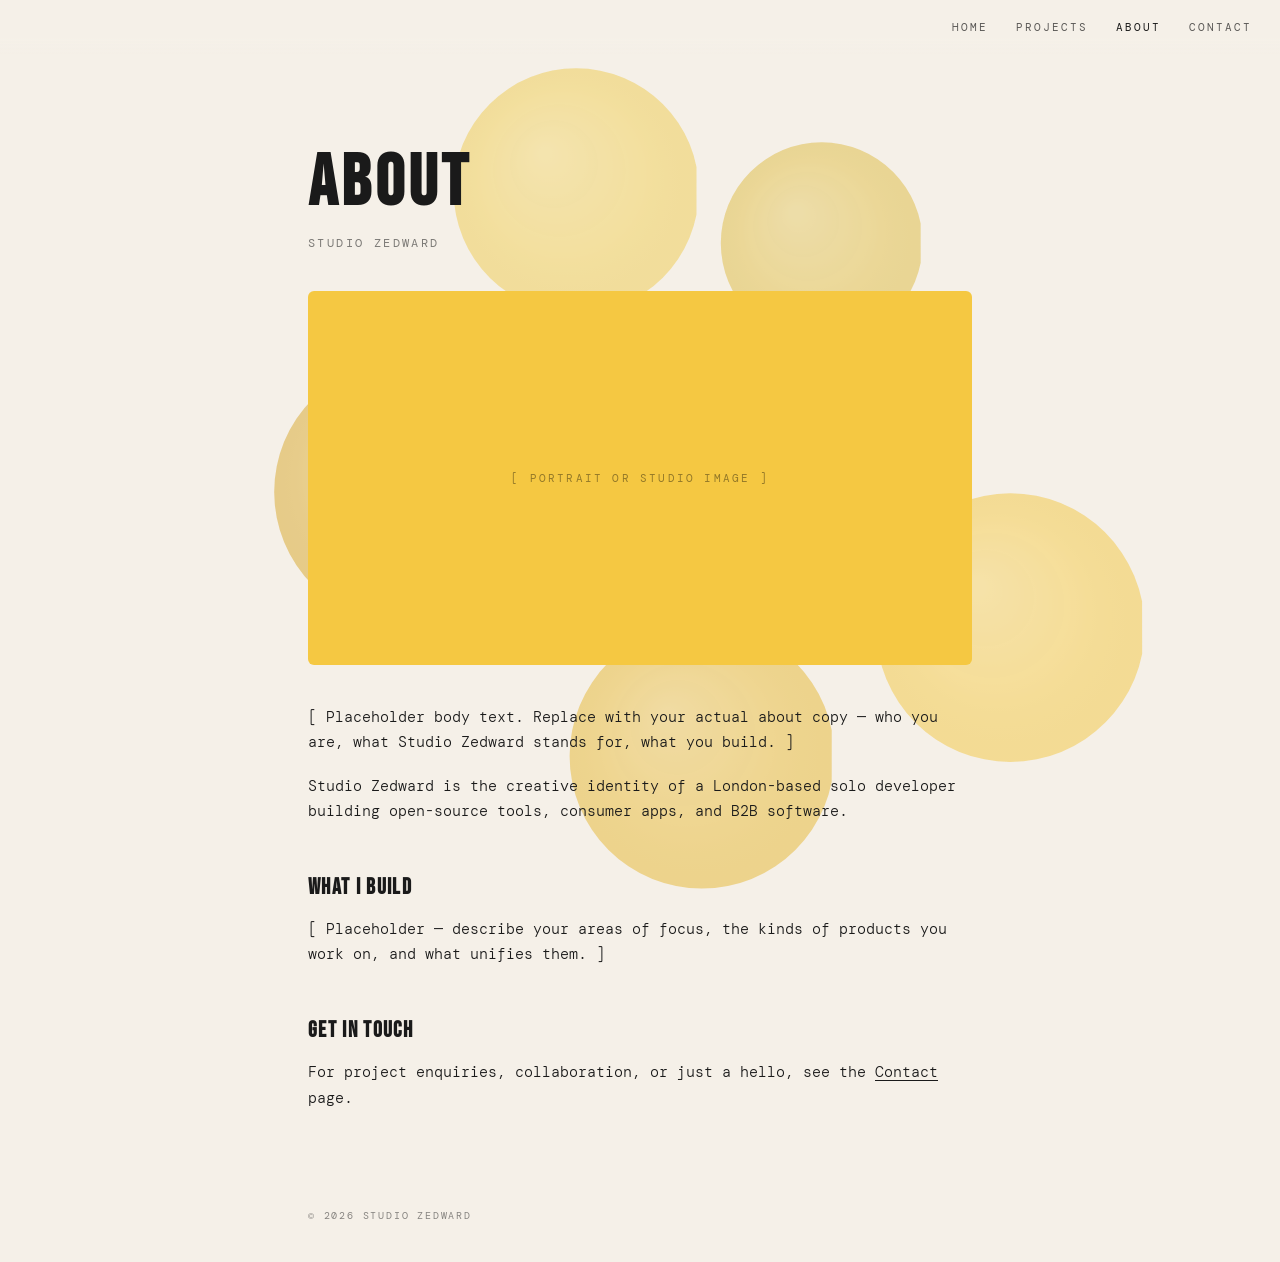
==== about.html @ 61a43ff7 "Initial launch build — refactored site with JS modules, CSS extraction, and polish - Extract Verlet " ====
<!DOCTYPE html>
<html lang="en">
<head>
<meta charset="UTF-8">
<meta name="viewport" content="width=device-width, initial-scale=1.0">
<title>About — Studio Zedward</title>
<meta name="description" content="About Studio Zedward — A London-based solo developer building open-source tools, consumer apps, and B2B software.">
<meta name="author" content="Studio Zedward">
<link rel="canonical" href="https://studiozedward.com/about.html">

<!-- Open Graph -->
<meta property="og:type" content="website">
<meta property="og:site_name" content="Studio Zedward">
<meta property="og:title" content="About — Studio Zedward">
<meta property="og:description" content="About Studio Zedward — A London-based solo developer building open-source tools, consumer apps, and B2B software.">
<meta property="og:url" content="https://studiozedward.com/about.html">
<meta property="og:image" content="https://studiozedward.com/images/og-default.png">

<!-- Twitter Card -->
<meta name="twitter:card" content="summary_large_image">
<meta name="twitter:site" content="@StudioZedward">
<meta name="twitter:title" content="About — Studio Zedward">
<meta name="twitter:description" content="About Studio Zedward — A London-based solo developer building open-source tools, consumer apps, and B2B software.">
<meta name="twitter:image" content="https://studiozedward.com/images/og-default.png">

<link rel="icon" type="image/svg+xml" href="/favicon.svg">
<link rel="apple-touch-icon" href="/images/apple-touch-icon.png">
<link rel="manifest" href="/manifest.json">

<link rel="preconnect" href="https://fonts.googleapis.com">
<link rel="preconnect" href="https://fonts.gstatic.com" crossorigin>
<link rel="stylesheet" href="https://fonts.googleapis.com/css2?family=Bebas+Neue&family=DM+Mono:wght@300;400&display=swap">

<link rel="stylesheet" href="css/base.css">
<link rel="stylesheet" href="css/page.css">

<script src="js/analytics.js" defer></script>

<script type="application/ld+json">
{
  "@context": "https://schema.org",
  "@type": "Person",
  "name": "Zedward",
  "url": "https://studiozedward.com",
  "jobTitle": "Solo Developer",
  "sameAs": ["https://x.com/StudioZedward"]
}
</script>
</head>
<body>

<nav>
  <a href="index.html">Home</a>
  <div class="nav-dropdown">
    <span tabindex="0">Projects</span>
    <div class="nav-dropdown-menu">
      <a href="pip-token.html">Pip-Token</a>
      <a href="meowify.html">Meowify</a>
      <a href="commbini.html">Commbini</a>
    </div>
  </div>
  <a href="about.html" class="active">About</a>
  <a href="contact.html">Contact</a>
</nav>

<canvas id="bg-canvas"></canvas>

<main>
  <h1>About</h1>
  <p class="subtitle">Studio Zedward</p>

  <div class="hero-image" style="background: #F5C842; color: rgba(0,0,0,0.4);">[ portrait or studio image ]</div>

  <div class="body-text">
    <p>[ Placeholder body text. Replace with your actual about copy — who you are, what Studio Zedward stands for, what you build. ]</p>

    <p>Studio Zedward is the creative identity of a London-based solo developer building open-source tools, consumer apps, and B2B software.</p>

    <h2>What I build</h2>
    <p>[ Placeholder — describe your areas of focus, the kinds of products you work on, and what unifies them. ]</p>

    <h2>Get in touch</h2>
    <p>For project enquiries, collaboration, or just a hello, see the <a href="contact.html">Contact</a> page.</p>
  </div>
</main>

<footer>
  <span>&copy; 2026 Studio Zedward</span>
</footer>

<script type="module">
  import { initDecorativeBlobs } from './js/decorative-blobs.js';
  initDecorativeBlobs(document.getElementById('bg-canvas'), {
    colors: ['#F5C842', '#E8B832', '#D9A82A', '#F0CC50', '#E0BC42'],
    count: 5,
  });
</script>
</body>
</html>
---- css/base.css ----
* { margin: 0; padding: 0; box-sizing: border-box; }

html, body {
  background: #F5F0E8;
  font-family: 'DM Mono', monospace;
  color: #1a1a1a;
  min-height: 100vh;
}

body { overflow-x: hidden; overflow-y: auto; }

nav {
  position: fixed;
  top: 0; left: 0;
  width: 100%;
  padding: 20px 28px;
  display: flex;
  justify-content: flex-end;
  align-items: center;
  gap: 28px;
  z-index: 25;
  font-family: 'DM Mono', monospace;
  font-size: 11px;
  letter-spacing: 0.18em;
  text-transform: uppercase;
  background: linear-gradient(to bottom, #F5F0E8 0%, #F5F0E8 70%, transparent 100%);
}

nav a {
  color: #1a1a1a;
  text-decoration: none;
  opacity: 0.7;
  transition: opacity 0.2s ease;
}

nav a:hover { opacity: 1; }
nav a.active { opacity: 1; font-weight: 400; }

/* Projects dropdown */
.nav-dropdown {
  position: relative;
}

.nav-dropdown > span {
  color: #1a1a1a;
  opacity: 0.7;
  cursor: default;
  transition: opacity 0.2s ease;
}

.nav-dropdown:hover > span,
.nav-dropdown:focus-within > span {
  opacity: 1;
}

.nav-dropdown-menu {
  position: absolute;
  top: 100%;
  right: 0;
  margin-top: 8px;
  background: rgba(26, 26, 26, 0.95);
  backdrop-filter: blur(8px);
  -webkit-backdrop-filter: blur(8px);
  border-radius: 4px;
  padding: 8px 0;
  min-width: 140px;
  opacity: 0;
  visibility: hidden;
  transform: translateY(-4px);
  transition: opacity 0.15s ease, transform 0.15s ease, visibility 0.15s;
}

.nav-dropdown:hover .nav-dropdown-menu,
.nav-dropdown:focus-within .nav-dropdown-menu {
  opacity: 1;
  visibility: visible;
  transform: translateY(0);
}

.nav-dropdown-menu a {
  display: block;
  padding: 6px 16px;
  color: #F5F0E8;
  opacity: 0.8;
  font-size: 11px;
  letter-spacing: 0.15em;
  text-transform: uppercase;
  text-decoration: none;
  transition: opacity 0.15s ease;
}

.nav-dropdown-menu a:hover {
  opacity: 1;
}

h1 {
  font-family: 'Bebas Neue', sans-serif;
  font-size: clamp(40px, 6vw, 72px);
  letter-spacing: 0.06em;
  margin-bottom: 8px;
}

a {
  color: #1a1a1a;
}
---- css/page.css ----
#bg-canvas {
  position: fixed;
  top: 0; left: 0;
  width: 100%; height: 100%;
  z-index: 0;
  pointer-events: none;
  opacity: 0.55;
}

main {
  position: relative;
  z-index: 10;
  max-width: 720px;
  margin: 0 auto;
  padding: 140px 28px 80px;
}

.subtitle {
  font-size: 12px;
  letter-spacing: 0.2em;
  text-transform: uppercase;
  opacity: 0.55;
  margin-bottom: 40px;
}

.hero-image {
  width: 100%;
  aspect-ratio: 16 / 9;
  background: #E86A5C;
  border-radius: 6px;
  margin-bottom: 40px;
  display: flex;
  align-items: center;
  justify-content: center;
  color: rgba(255, 255, 255, 0.6);
  font-size: 11px;
  letter-spacing: 0.2em;
  text-transform: uppercase;
}

.body-text {
  font-size: 15px;
  line-height: 1.7;
  font-weight: 300;
}

.body-text p { margin-bottom: 1.2em; }

.body-text h2 {
  font-family: 'Bebas Neue', sans-serif;
  font-size: 22px;
  letter-spacing: 0.06em;
  margin: 2em 0 0.5em;
}

.body-text a {
  color: #1a1a1a;
  text-decoration: underline;
  text-underline-offset: 3px;
}

.cta {
  position: relative;
  z-index: 10;
  max-width: 720px;
  margin: 0 auto;
  padding: 40px 28px;
  text-align: center;
}

.cta p {
  font-size: 13px;
  letter-spacing: 0.15em;
  text-transform: uppercase;
  opacity: 0.6;
  margin-bottom: 12px;
}

.cta a {
  color: #1a1a1a;
  font-size: 15px;
  letter-spacing: 0.1em;
  text-decoration: underline;
  text-underline-offset: 4px;
  font-weight: 400;
}

.cta a:hover {
  opacity: 0.7;
}

footer {
  position: relative;
  z-index: 10;
  max-width: 720px;
  margin: 0 auto;
  padding: 0 28px 40px;
  font-size: 10px;
  letter-spacing: 0.18em;
  text-transform: uppercase;
  opacity: 0.5;
  display: flex;
  justify-content: space-between;
  flex-wrap: wrap;
  gap: 16px;
}

footer a {
  color: #1a1a1a;
  text-decoration: none;
}

footer a:hover { text-decoration: underline; }

/* Privacy policy pages */
.breadcrumb {
  font-size: 11px;
  letter-spacing: 0.18em;
  text-transform: uppercase;
  opacity: 0.55;
  margin-bottom: 24px;
}

.breadcrumb a {
  color: #1a1a1a;
  text-decoration: none;
}

.breadcrumb a:hover { text-decoration: underline; }

.last-updated {
  font-size: 12px;
  letter-spacing: 0.15em;
  text-transform: uppercase;
  opacity: 0.55;
  margin-bottom: 48px;
}
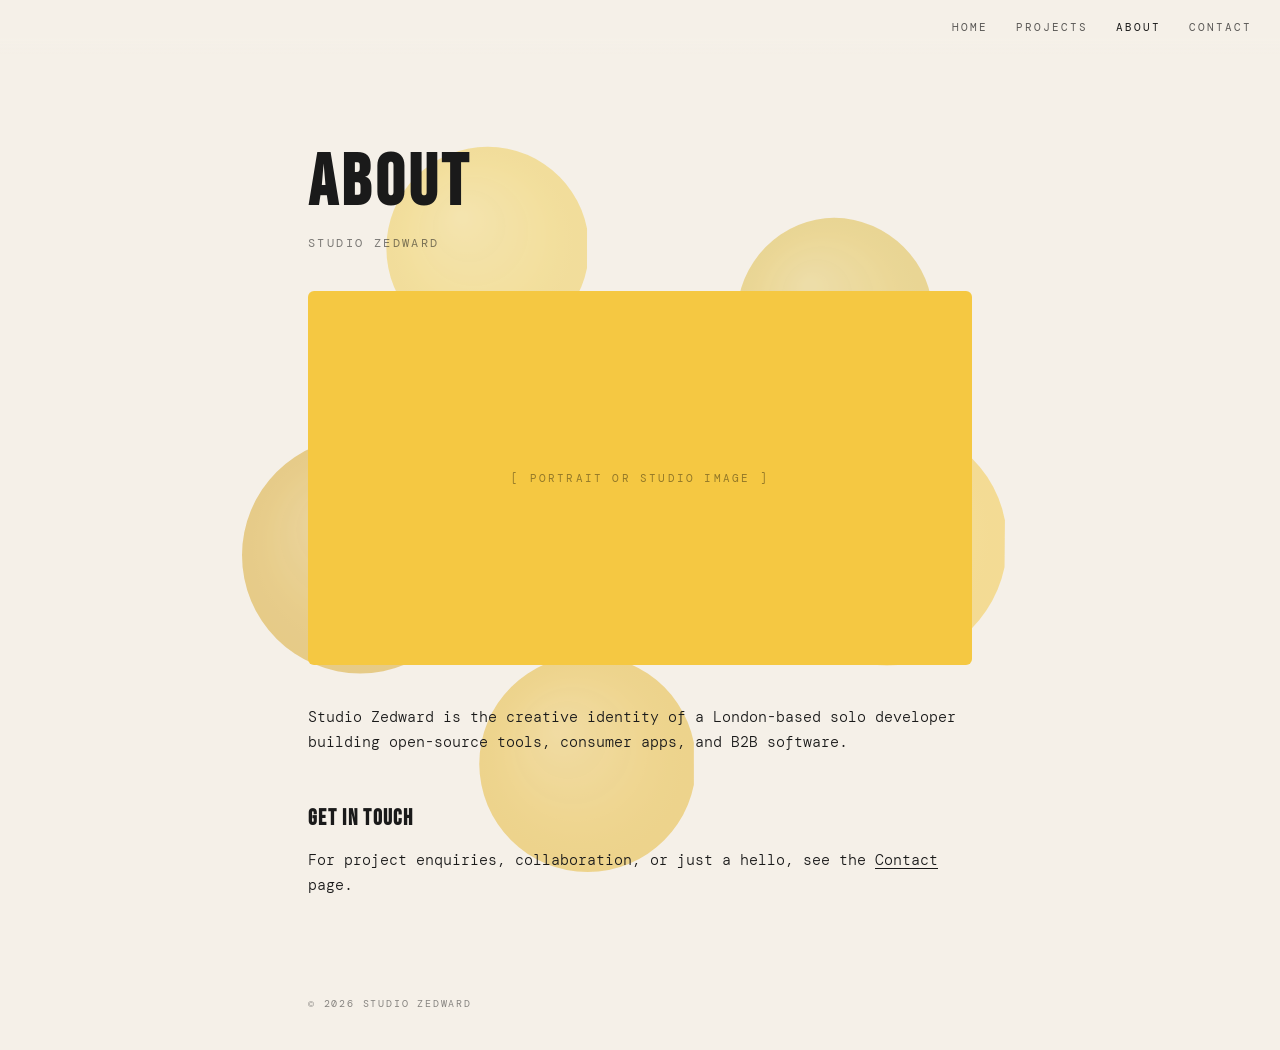
==== commit cfe3b48d: "Various copy changes" ====
--- a/about.html
+++ b/about.html
@@ -72,12 +72,8 @@
   <div class="hero-image" style="background: #F5C842; color: rgba(0,0,0,0.4);">[ portrait or studio image ]</div>
 
   <div class="body-text">
-    <p>[ Placeholder body text. Replace with your actual about copy — who you are, what Studio Zedward stands for, what you build. ]</p>
 
     <p>Studio Zedward is the creative identity of a London-based solo developer building open-source tools, consumer apps, and B2B software.</p>
-
-    <h2>What I build</h2>
-    <p>[ Placeholder — describe your areas of focus, the kinds of products you work on, and what unifies them. ]</p>
 
     <h2>Get in touch</h2>
     <p>For project enquiries, collaboration, or just a hello, see the <a href="contact.html">Contact</a> page.</p>
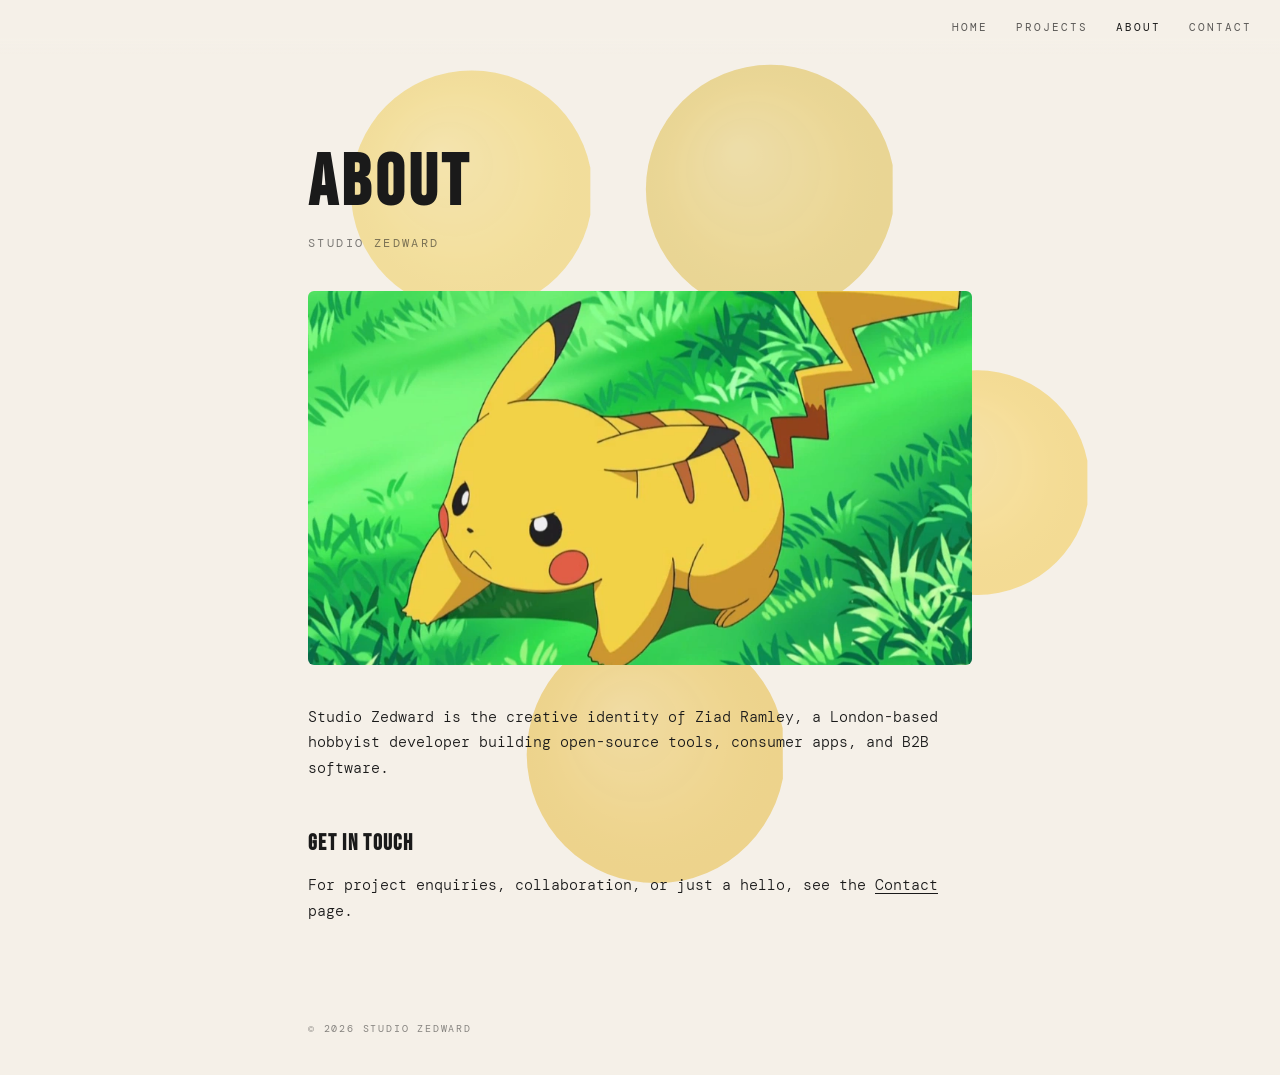
==== commit b0f37d7f: "Add about page image and update bio copy Co-Authored-By: Claude Opus 4.6 <noreply@anthropic.com>" ====
--- a/about.html
+++ b/about.html
@@ -69,11 +69,13 @@
   <h1>About</h1>
   <p class="subtitle">Studio Zedward</p>
 
-  <div class="hero-image" style="background: #F5C842; color: rgba(0,0,0,0.4);">[ portrait or studio image ]</div>
+  <div class="hero-image" style="background: #F5C842; padding: 0; overflow: hidden;">
+    <img src="images/about/pika.png" alt="Studio Zedward" style="width: 100%; height: 100%; object-fit: cover; display: block;">
+  </div>
 
   <div class="body-text">
 
-    <p>Studio Zedward is the creative identity of a London-based solo developer building open-source tools, consumer apps, and B2B software.</p>
+    <p>Studio Zedward is the creative identity of Ziad Ramley, a London-based hobbyist developer building open-source tools, consumer apps, and B2B software.</p>
 
     <h2>Get in touch</h2>
     <p>For project enquiries, collaboration, or just a hello, see the <a href="contact.html">Contact</a> page.</p>
--- a/css/page.css
+++ b/css/page.css
@@ -38,6 +38,73 @@
   text-transform: uppercase;
 }
 
+.carousel {
+  position: relative;
+  width: 100%;
+  overflow: hidden;
+  border-radius: 6px;
+  margin-bottom: 40px;
+  background: #e8e3db;
+}
+
+.carousel-track {
+  display: flex;
+  transition: transform 0.3s ease;
+}
+
+.carousel-track img {
+  min-width: 100%;
+  width: 100%;
+  aspect-ratio: 16 / 9;
+  object-fit: contain;
+  display: block;
+}
+
+.carousel-btn {
+  position: absolute;
+  top: 50%;
+  transform: translateY(-50%);
+  background: rgba(26, 26, 26, 0.65);
+  color: #F5F0E8;
+  border: none;
+  width: 36px;
+  height: 36px;
+  border-radius: 2px;
+  cursor: pointer;
+  font-size: 16px;
+  display: flex;
+  align-items: center;
+  justify-content: center;
+  z-index: 5;
+  transition: background 0.15s ease;
+}
+
+.carousel-btn:hover { background: rgba(26, 26, 26, 0.9); }
+.carousel-btn.prev { left: 12px; }
+.carousel-btn.next { right: 12px; }
+
+.carousel-dots {
+  position: absolute;
+  bottom: 12px;
+  left: 50%;
+  transform: translateX(-50%);
+  display: flex;
+  gap: 7px;
+}
+
+.carousel-dot {
+  width: 6px;
+  height: 6px;
+  border-radius: 50%;
+  background: rgba(26, 26, 26, 0.25);
+  border: none;
+  cursor: pointer;
+  padding: 0;
+  transition: background 0.15s ease;
+}
+
+.carousel-dot.active { background: rgba(26, 26, 26, 0.75); }
+
 .body-text {
   font-size: 15px;
   line-height: 1.7;
